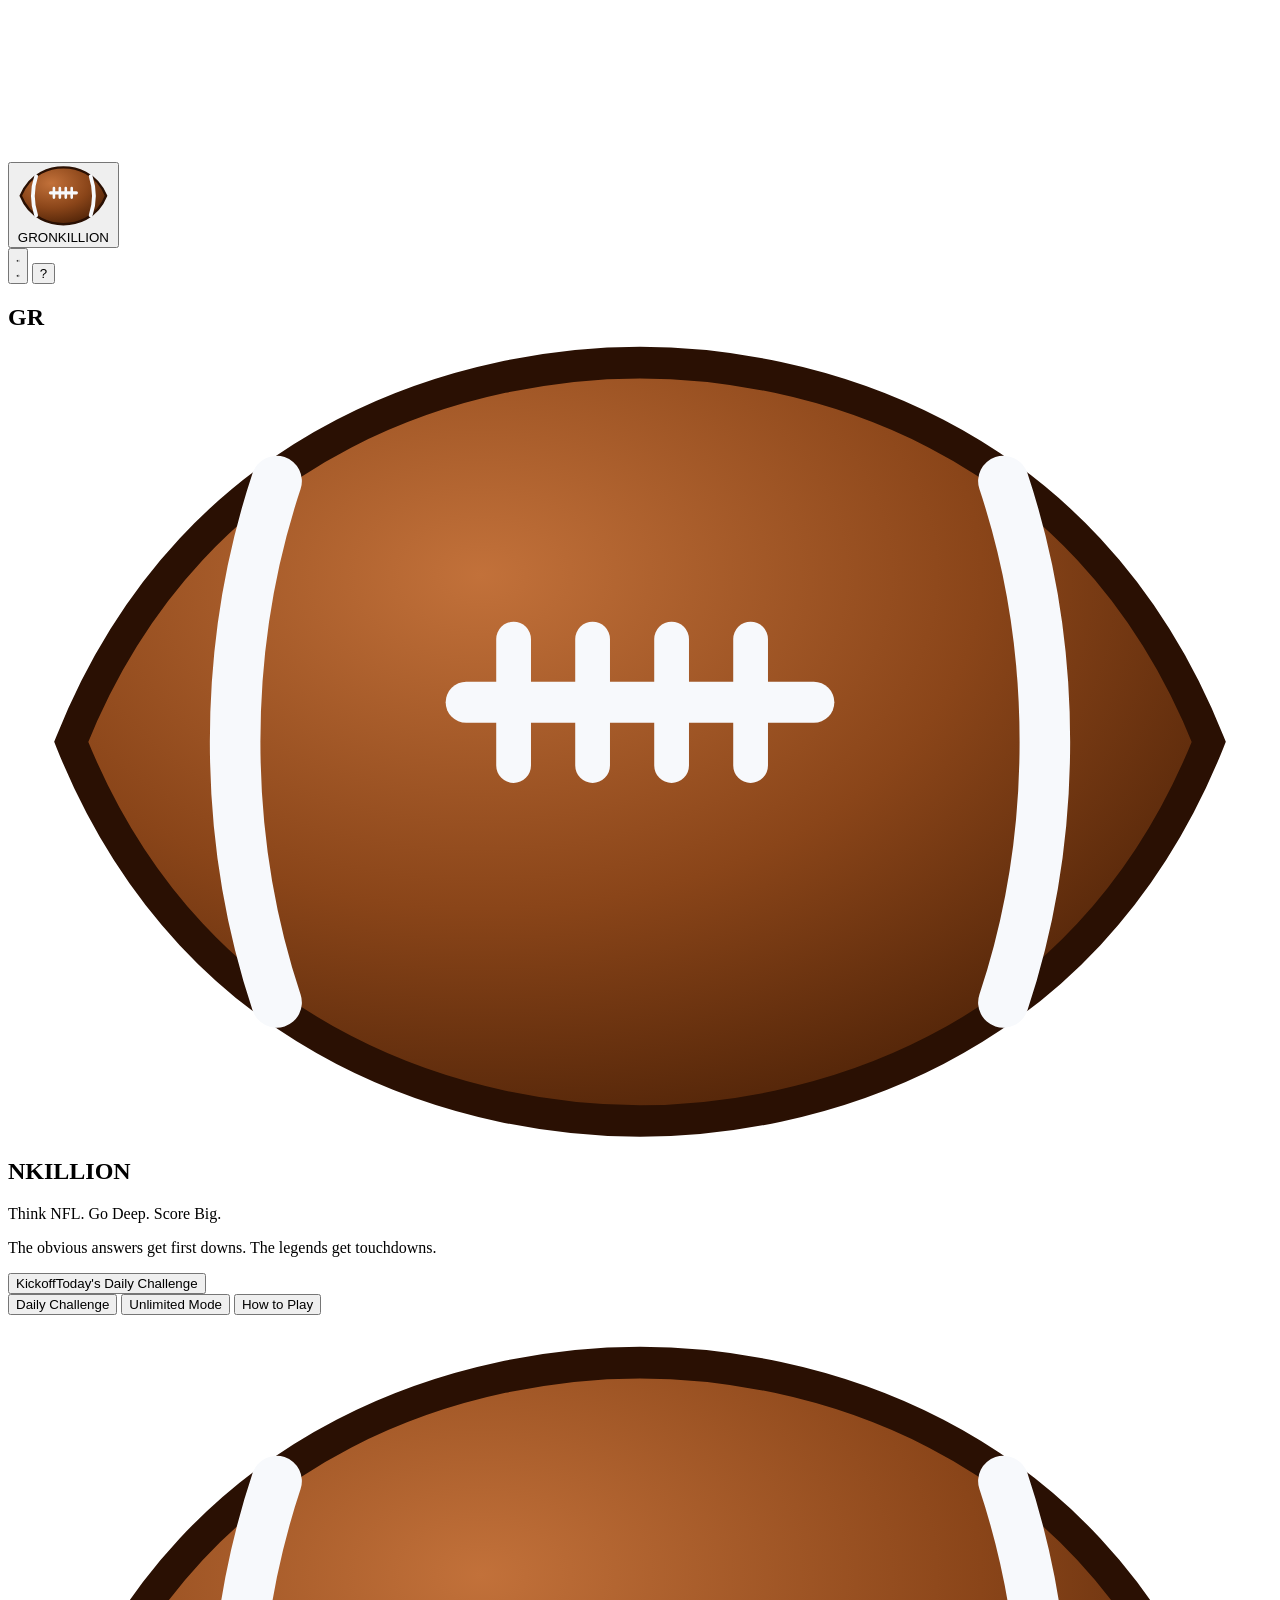
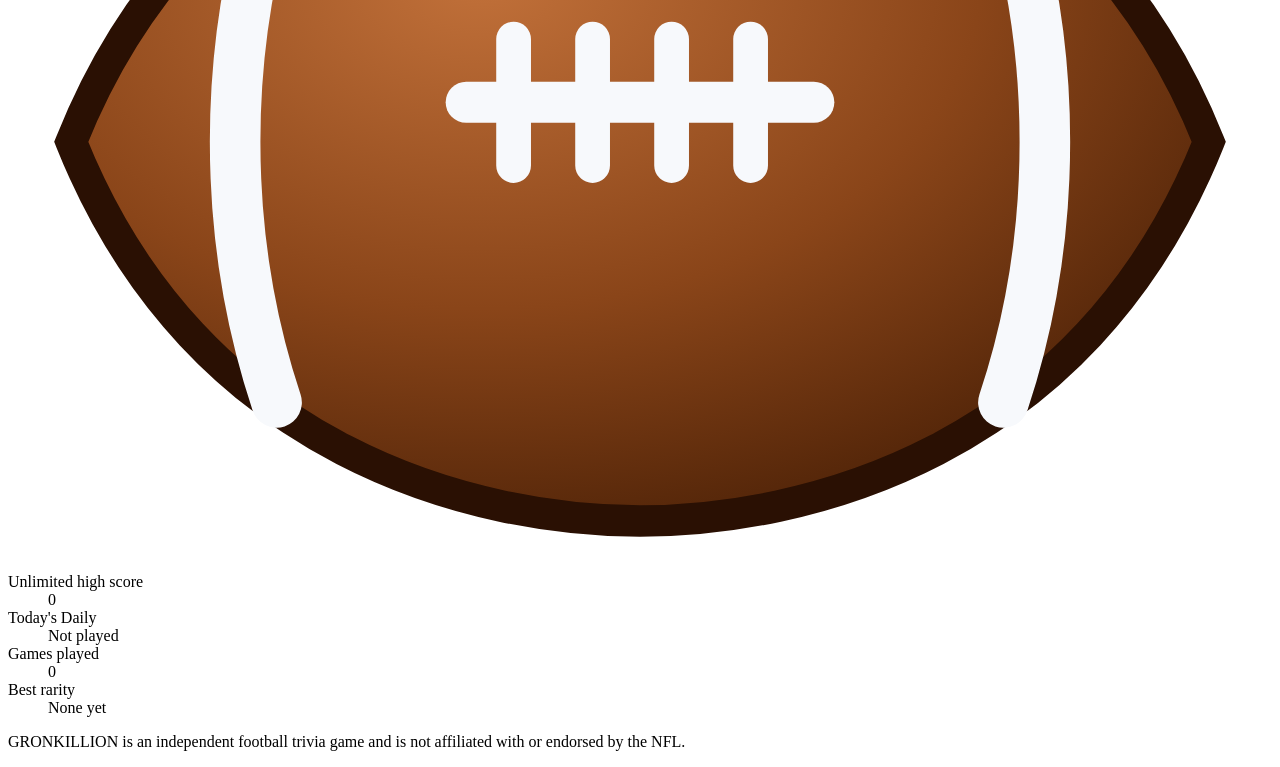
==== src/shell.html @ bee405b0 "Add GRONKILLION NFL trivia game Single-file browser game (index.html) assembled from src/ by build.p" ====
<!DOCTYPE html>
<html lang="en">
<head>
<meta charset="utf-8">
<meta name="viewport" content="width=device-width, initial-scale=1, viewport-fit=cover">
<meta name="theme-color" content="#08111F">
<meta name="description" content="GRONKILLION: an NFL trivia game. Seven timed plays. Obvious answers get first downs; deep cuts score touchdowns.">
<title>GRONKILLION — Think NFL. Go Deep. Score Big.</title>
<link rel="icon" href="data:image/svg+xml,%3Csvg xmlns='http://www.w3.org/2000/svg' viewBox='-40 -40 80 80'%3E%3Cpath d='M-34 0C-26 -19 -9 -22 0 -22S26 -19 34 0C26 19 9 22 0 22S-26 19 -34 0Z' fill='%23A3FF12' transform='rotate(-30)'/%3E%3C/svg%3E">
<link rel="preconnect" href="https://fonts.googleapis.com">
<link rel="preconnect" href="https://fonts.gstatic.com" crossorigin>
<link rel="stylesheet" href="https://fonts.googleapis.com/css2?family=Barlow:wght@400;500;600;700&family=Big+Shoulders+Display:wght@700;800;900&display=swap">
<style>
/*__CSS__*/
</style>
</head>
<body>
<!-- Shared SVG symbols -->
<svg class="svg-defs" aria-hidden="true" focusable="false">
  <defs>
    <radialGradient id="ballShade" cx="36%" cy="28%" r="80%">
      <stop offset="0" stop-color="#C2713A"/>
      <stop offset=".55" stop-color="#8A4519"/>
      <stop offset="1" stop-color="#4A2006"/>
    </radialGradient>
    <symbol id="sym-ball" viewBox="-40 -26 80 52">
      <path d="M-36 0C-28 -20 -10 -24 0 -24S28 -20 36 0C28 20 10 24 0 24S-28 20 -36 0Z" fill="url(#ballShade)" stroke="#2A1003" stroke-width="2"/>
      <path d="M-23 -16.5C-26.5 -6 -26.5 6 -23 16.5M23 -16.5C26.5 -6 26.5 6 23 16.5" fill="none" stroke="#F7F9FC" stroke-width="3.2" stroke-linecap="round"/>
      <path d="M-11 -2.5H11" stroke="#F7F9FC" stroke-width="2.6" stroke-linecap="round"/>
      <path d="M-8 -6.5V1.5M-3 -6.5V1.5M2 -6.5V1.5M7 -6.5V1.5" stroke="#F7F9FC" stroke-width="2.2" stroke-linecap="round"/>
    </symbol>
  </defs>
</svg>

<div class="bg-stadium" aria-hidden="true"><span class="bank bank-l"></span><span class="bank bank-r"></span><span class="crowd"></span></div>
<div id="lights" class="lights" aria-hidden="true"></div>
<canvas id="confetti" aria-hidden="true" hidden></canvas>
<div id="srPolite" class="sr-only" aria-live="polite" aria-atomic="true"></div>
<div id="srAssert" class="sr-only" aria-live="assertive" aria-atomic="true"></div>

<header class="topbar" id="topbar">
  <button type="button" class="brand" id="brandBtn" aria-label="GRONKILLION home">
    <svg viewBox="-40 -26 80 52" aria-hidden="true"><use href="#sym-ball" x="-40" y="-26" width="80" height="52"/></svg>
    <span class="brand-txt">GRONKILLION</span>
  </button>
  <div class="top-game" id="topGame" hidden>
    <span class="play-pill"><span id="topPlay">Play 1 of 7</span></span>
    <span class="top-mode" id="topMode">Daily Challenge</span>
  </div>
  <div class="top-right">
    <p class="top-score" id="topScoreWrap" hidden><span class="num" id="topScore">0</span><span class="unit">PTS</span></p>
    <button type="button" class="icon-btn" id="soundBtn" aria-pressed="false" aria-label="Sound effects">
      <svg class="snd-off" viewBox="0 0 24 24" aria-hidden="true"><path d="M4 9h4l5-4v14l-5-4H4z" fill="currentColor"/><path d="M16.5 9.5l5 5m0-5l-5 5" stroke="currentColor" stroke-width="2" stroke-linecap="round"/></svg>
      <svg class="snd-on" viewBox="0 0 24 24" aria-hidden="true"><path d="M4 9h4l5-4v14l-5-4H4z" fill="currentColor"/><path d="M16 8.5a5 5 0 0 1 0 7M18.6 6a8.6 8.6 0 0 1 0 12" fill="none" stroke="currentColor" stroke-width="2" stroke-linecap="round"/></svg>
    </button>
    <button type="button" class="icon-btn" id="helpBtn" aria-label="How to play">?</button>
  </div>
</header>

<main id="app">
  <!-- HOME -->
  <section id="screen-home" class="screen screen-home" aria-labelledby="wordmark">
    <div class="hero">
      <div class="hero-beams" aria-hidden="true"><span class="beam beam-l"></span><span class="beam beam-r"></span></div>
      <h1 class="wordmark" id="wordmark" aria-label="GRONKILLION">
        <span class="wm-txt" aria-hidden="true">GR</span><svg class="wm-ball" viewBox="-40 -26 80 52" aria-hidden="true"><use href="#sym-ball" x="-40" y="-26" width="80" height="52"/></svg><span class="wm-txt" aria-hidden="true">NKILLION</span>
      </h1>
      <div class="chain" aria-hidden="true"></div>
      <p class="tagline">Think NFL. Go Deep. Score Big.</p>
      <p class="subtag">The obvious answers get first downs. The legends get touchdowns.</p>
      <div class="resume" id="resumeBox" hidden></div>
      <button type="button" class="btn btn-kickoff" id="kickoffBtn">
        <span class="k-in"><span class="k-main">Kickoff</span><span class="k-sub" id="kickoffSub">Today's Daily Challenge</span></span>
      </button>
      <div class="mode-row">
        <button type="button" class="btn btn-ghost" id="dailyBtn"><span>Daily Challenge</span></button>
        <button type="button" class="btn btn-ghost" id="unlimitedBtn"><span>Unlimited Mode</span></button>
        <button type="button" class="btn btn-ghost" id="howBtn"><span>How to Play</span></button>
      </div>
      <p class="daily-note" id="dailyNote"></p>
    </div>
    <div class="hero-field" aria-hidden="true">
      <div class="turf"></div>
      <svg class="hero-ball" viewBox="-40 -26 80 52"><use href="#sym-ball" x="-40" y="-26" width="80" height="52"/></svg>
    </div>
    <section class="board" aria-label="Your record">
      <dl class="board-grid">
        <div class="board-cell"><dt>Unlimited high score</dt><dd class="gold" id="statHigh">0</dd></div>
        <div class="board-cell"><dt>Today's Daily</dt><dd id="statDaily"><span class="small">Not played</span></dd></div>
        <div class="board-cell"><dt>Games played</dt><dd id="statGames">0</dd></div>
        <div class="board-cell"><dt>Best rarity</dt><dd id="statTier"><span class="small">None yet</span></dd></div>
      </dl>
    </section>
    <p class="storage-note" id="storageNote" hidden>Browser storage is turned off, so scores and settings won't be saved after you close this page.</p>
  </section>

  <!-- GAME -->
  <section id="screen-game" class="screen screen-game" aria-labelledby="qPrompt" hidden>
    <article class="qcard" id="qcard" data-phase="preview">
      <div class="q-main">
        <div class="qcard-head">
          <div class="q-meta">
            <span class="cat-chip"><span id="qCategory">Category</span></span>
            <span class="q-count" id="qCount">Play 1 of 7</span>
          </div>
          <div class="timer" id="timer" role="timer" aria-label="Play clock" data-state="snap">
            <svg viewBox="0 0 80 80" aria-hidden="true">
              <circle class="t-track" cx="40" cy="40" r="34"/>
              <circle class="t-prog" id="timerProg" cx="40" cy="40" r="34" stroke-dasharray="213.63" stroke-dashoffset="0"/>
            </svg>
            <span class="t-num" id="timerNum" aria-hidden="true">3</span>
            <span class="t-label" id="timerLabel" aria-hidden="true">Snap</span>
          </div>
        </div>
        <h2 class="q-prompt" id="qPrompt" tabindex="-1">Question</h2>
        <p class="q-scope" id="qScope"></p>
      </div>

      <form class="answer-zone" id="answerForm" autocomplete="off" novalidate>
        <label class="sr-only" for="answerInput">Your answer</label>
        <div class="input-wrap" id="inputWrap">
          <input id="answerInput" type="text" name="answer" inputmode="text" autocomplete="off" autocorrect="off" autocapitalize="words" spellcheck="false" enterkeyhint="go" maxlength="64" placeholder="Type your answer" aria-describedby="feedback qScope">
          <span class="i-icon" aria-hidden="true">✓</span>
        </div>
        <button type="submit" class="btn btn-primary" id="submitBtn"><span>Submit Answer</span></button>
        <div class="answer-meta">
          <p class="feedback" id="feedback" role="status" aria-live="polite"></p>
          <button type="button" class="btn-text" id="skipBtn">Skip play</button>
        </div>
      </form>

      <section class="reveal" id="reveal" aria-labelledby="rvAnswer" hidden>
        <div class="burst" aria-hidden="true"></div>
        <p class="rv-status" id="rvStatus">Accepted</p>
        <p class="rv-answer" id="rvAnswer" tabindex="-1">Answer</p>
        <p class="rv-tier"><span class="tier-badge" id="rvTier" data-tier="chalk"><span class="glyph" aria-hidden="true">●</span><span class="t-name">Chalk Pick</span></span></p>
        <p class="rv-points" id="rvPoints">+10 points</p>
        <p class="rv-flavor" id="rvFlavor"></p>
        <p class="rv-note" id="rvNote" hidden></p>
        <div class="rv-more" id="rvMore" hidden></div>
        <button type="button" class="btn btn-primary" id="nextBtn"><span>Next Play</span></button>
      </section>
    </article>

    <div class="field-wrap" id="gameField">
      <div class="field-head">
        <p class="zone-label" data-role="zone" data-zone="opening">Opening Drive</p>
        <p class="yard-pos"><span class="yard-marker" data-role="marker">Own goal line</span><span class="yard-gain" data-role="yards">0 yards</span></p>
        <p class="field-score"><span data-role="score">0</span><span class="of">/700 PTS</span></p>
      </div>
      <div class="field" data-role="field" role="img" aria-label="Football field"></div>
      <ol class="drive-chips" data-role="chips" aria-label="Drive summary"></ol>
    </div>
  </section>

  <!-- RESULTS -->
  <section id="screen-results" class="screen screen-results" aria-labelledby="resRank" hidden>
    <div class="res-hero" id="resHero">
      <p class="res-mode" id="resMode">Unlimited Mode</p>
      <p class="res-score"><span class="big" id="resScore">0</span><span class="of">/700</span></p>
      <h2 class="res-rank" id="resRank" tabindex="-1">Rookie</h2>
      <p class="res-msg" id="resMsg"></p>
      <p class="res-badge" id="resBadge" hidden><span>New high score</span></p>
    </div>
    <div class="field-wrap" id="resField">
      <div class="field-head">
        <p class="zone-label" data-role="zone" data-zone="opening">Opening Drive</p>
        <p class="yard-pos"><span class="yard-marker" data-role="marker">Own goal line</span><span class="yard-gain" data-role="yards">0 yards</span></p>
        <p class="field-score"><span data-role="score">0</span><span class="of">/700 PTS</span></p>
      </div>
      <div class="field" data-role="field" role="img" aria-label="Final field position"></div>
      <ol class="drive-chips" data-role="chips" aria-label="Drive summary"></ol>
    </div>
    <div class="res-best" id="resBest"></div>
    <ol class="res-plays" id="resPlays" aria-label="Your seven plays"></ol>
    <div class="res-actions">
      <button type="button" class="btn btn-primary" id="replayBtn"><span>Play Again</span></button>
      <button type="button" class="btn btn-gold" id="shareBtn"><span>Share Results</span></button>
      <button type="button" class="btn btn-ghost" id="resHomeBtn"><span>Return Home</span></button>
    </div>
    <p class="res-next" id="resNext"></p>
  </section>
</main>

<footer class="site-footer">
  <p>GRONKILLION is an independent football trivia game and is not affiliated with or endorsed by the NFL.</p>
</footer>

<!-- How to play -->
<dialog id="howDialog" aria-labelledby="howTitle">
  <div class="dlg">
    <h2 id="howTitle">How to play</h2>
    <p>Seven plays make one drive. Each play is an NFL prompt with lots of correct answers. Type one in, and dig deep: the less obvious your answer, the more yards you gain.</p>
    <h3>The play clock</h3>
    <ul>
      <li>You get a 3-second snap count to read the prompt, then 25 seconds to answer.</li>
      <li>A wrong or unrecognized answer doesn't end the play. Keep trying until the clock hits zero.</li>
      <li>Your first accepted answer locks in the play.</li>
    </ul>
    <h3>Rarity scoring</h3>
    <table class="tier-table" id="tierTable"><tbody></tbody></table>
    <p style="margin-top:8px;color:var(--muted);font-size:.95rem">Rarity tiers are curated estimates of how likely an average fan is to think of each answer. They are not live player statistics.</p>
    <h3>The field</h3>
    <p>Every point moves the ball downfield. A perfect 700-point drive reaches the end zone for a touchdown.</p>
    <h3>Typing tips</h3>
    <ul>
      <li>Capitalization, punctuation and suffixes like Jr. or III don't matter.</li>
      <li>Last names work when only one well-known player has that name. Otherwise, add a first name.</li>
      <li>Well-known nicknames work, and so do team nicknames, cities and abbreviations like KC or SF.</li>
    </ul>
    <h3>Modes</h3>
    <ul>
      <li><strong>Daily Challenge:</strong> the same seven plays for everyone each UTC day. One scored attempt per day.</li>
      <li><strong>Unlimited Mode:</strong> play as many drives as you like.</li>
    </ul>
    <form method="dialog" class="dlg-actions"><button class="btn btn-primary" value="close"><span>Got it</span></button></form>
  </div>
</dialog>

<!-- Confirm -->
<dialog id="confirmDialog" aria-labelledby="confirmTitle">
  <form method="dialog" class="dlg">
    <h2 id="confirmTitle">Are you sure?</h2>
    <p id="confirmText"></p>
    <div class="dlg-actions">
      <button class="btn btn-ghost" value="cancel" id="confirmCancel"><span>Cancel</span></button>
      <button class="btn btn-primary" value="ok" id="confirmOk"><span>OK</span></button>
    </div>
  </form>
</dialog>

<!-- Share fallback -->
<dialog id="shareDialog" aria-labelledby="shareTitle">
  <div class="dlg">
    <h2 id="shareTitle">Share your drive</h2>
    <p style="margin-bottom:10px">Copy this summary and paste it anywhere. It doesn't reveal any answers.</p>
    <label class="sr-only" for="shareText">Results summary</label>
    <textarea id="shareText" readonly></textarea>
    <div class="dlg-actions">
      <button type="button" class="btn btn-gold" id="shareCopy"><span>Copy</span></button>
      <form method="dialog"><button class="btn btn-ghost" value="close"><span>Close</span></button></form>
    </div>
  </div>
</dialog>

<div id="kickoffFx" class="kickoff-fx" aria-hidden="true" hidden>
  <svg class="ko-ball" viewBox="-40 -26 80 52"><use href="#sym-ball" x="-40" y="-26" width="80" height="52"/></svg>
  <p class="ko-word">Kickoff</p>
</div>
<div id="toast" class="toast" role="status" aria-live="polite"></div>

<script>
/*__JS__*/
</script>
</body>
</html>
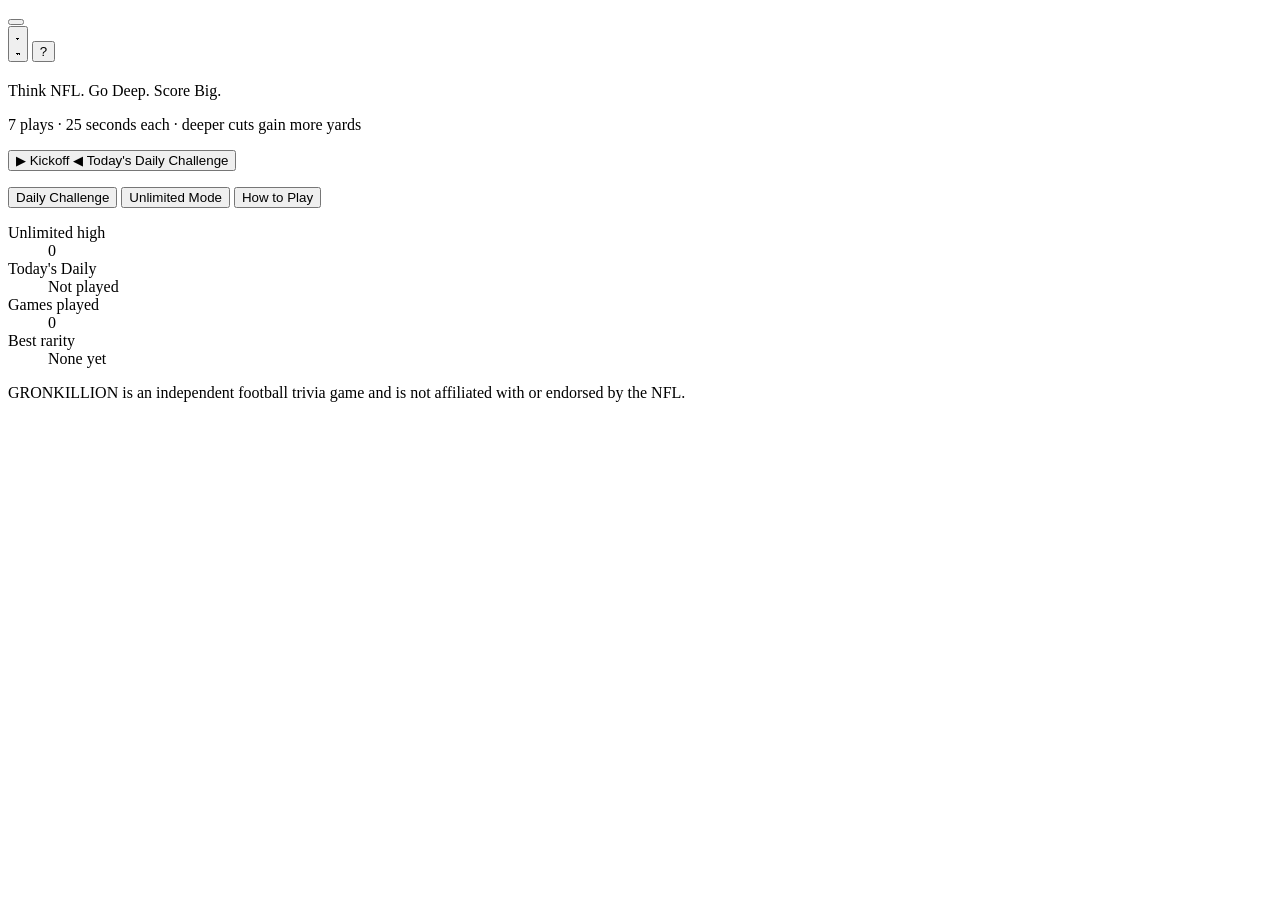
==== commit 837f5c3f: "Restyle as retro pixel-art stadium game - Add src/sprites.js: code-drawn sprite grids (running back," ====
--- a/src/shell.html
+++ b/src/shell.html
@@ -2,56 +2,54 @@
 <html lang="en">
 <head>
 <meta charset="utf-8">
-<meta name="viewport" content="width=device-width, initial-scale=1, viewport-fit=cover">
-<meta name="theme-color" content="#08111F">
+<meta name="viewport" content="width=device-width, initial-scale=1, viewport-fit=cover, interactive-widget=resizes-content">
+<meta name="theme-color" content="#070B14">
 <meta name="description" content="GRONKILLION: an NFL trivia game. Seven timed plays. Obvious answers get first downs; deep cuts score touchdowns.">
 <title>GRONKILLION — Think NFL. Go Deep. Score Big.</title>
-<link rel="icon" href="data:image/svg+xml,%3Csvg xmlns='http://www.w3.org/2000/svg' viewBox='-40 -40 80 80'%3E%3Cpath d='M-34 0C-26 -19 -9 -22 0 -22S26 -19 34 0C26 19 9 22 0 22S-26 19 -34 0Z' fill='%23A3FF12' transform='rotate(-30)'/%3E%3C/svg%3E">
+<link rel="icon" href="data:image/svg+xml,%3Csvg xmlns='http://www.w3.org/2000/svg' viewBox='0 0 8 8' shape-rendering='crispEdges'%3E%3Cpath fill='%23A3FF12' d='M3 0h2v1h1v1h1v4h-1v1h-1v1h-2v-1h-1v-1h-1v-4h1v-1h1z'/%3E%3Cpath fill='%23070B14' d='M3 3h2v1h-2zM3 5h2v1h-2z'/%3E%3C/svg%3E">
 <link rel="preconnect" href="https://fonts.googleapis.com">
 <link rel="preconnect" href="https://fonts.gstatic.com" crossorigin>
-<link rel="stylesheet" href="https://fonts.googleapis.com/css2?family=Barlow:wght@400;500;600;700&family=Big+Shoulders+Display:wght@700;800;900&display=swap">
+<link rel="stylesheet" href="https://fonts.googleapis.com/css2?family=VT323&display=swap">
 <style>
 /*__CSS__*/
 </style>
 </head>
 <body>
-<!-- Shared SVG symbols -->
-<svg class="svg-defs" aria-hidden="true" focusable="false">
-  <defs>
-    <radialGradient id="ballShade" cx="36%" cy="28%" r="80%">
-      <stop offset="0" stop-color="#C2713A"/>
-      <stop offset=".55" stop-color="#8A4519"/>
-      <stop offset="1" stop-color="#4A2006"/>
-    </radialGradient>
-    <symbol id="sym-ball" viewBox="-40 -26 80 52">
-      <path d="M-36 0C-28 -20 -10 -24 0 -24S28 -20 36 0C28 20 10 24 0 24S-28 20 -36 0Z" fill="url(#ballShade)" stroke="#2A1003" stroke-width="2"/>
-      <path d="M-23 -16.5C-26.5 -6 -26.5 6 -23 16.5M23 -16.5C26.5 -6 26.5 6 23 16.5" fill="none" stroke="#F7F9FC" stroke-width="3.2" stroke-linecap="round"/>
-      <path d="M-11 -2.5H11" stroke="#F7F9FC" stroke-width="2.6" stroke-linecap="round"/>
-      <path d="M-8 -6.5V1.5M-3 -6.5V1.5M2 -6.5V1.5M7 -6.5V1.5" stroke="#F7F9FC" stroke-width="2.2" stroke-linecap="round"/>
-    </symbol>
-  </defs>
-</svg>
-
-<div class="bg-stadium" aria-hidden="true"><span class="bank bank-l"></span><span class="bank bank-r"></span><span class="crowd"></span></div>
-<div id="lights" class="lights" aria-hidden="true"></div>
+<!-- Night stadium backdrop (decorative; sprites are injected by script) -->
+<div class="stadium" id="stadium" aria-hidden="true">
+  <div class="sky"></div>
+  <div class="stands"><span class="crowd crowd-dim"></span><span class="crowd crowd-hot"></span><span class="crowd crowd-dense"></span><span class="flashes" id="flashes"></span><span class="ribbon"></span></div>
+  <div class="tower tower-l" data-sprite="tower"></div>
+  <div class="tower tower-r" data-sprite="tower"></div>
+  <div id="lights" class="lights"><span class="glow glow-l"></span><span class="glow glow-r"></span></div>
+</div>
 <canvas id="confetti" aria-hidden="true" hidden></canvas>
 <div id="srPolite" class="sr-only" aria-live="polite" aria-atomic="true"></div>
 <div id="srAssert" class="sr-only" aria-live="assertive" aria-atomic="true"></div>
 
 <header class="topbar" id="topbar">
   <button type="button" class="brand" id="brandBtn" aria-label="GRONKILLION home">
-    <svg viewBox="-40 -26 80 52" aria-hidden="true"><use href="#sym-ball" x="-40" y="-26" width="80" height="52"/></svg>
-    <span class="brand-txt">GRONKILLION</span>
+    <span class="brand-wm wm-chroma" data-wordmark="small"></span>
+    <span class="brand-ball" data-sprite="football"></span>
   </button>
-  <div class="top-game" id="topGame" hidden>
-    <span class="play-pill"><span id="topPlay">Play 1 of 7</span></span>
-    <span class="top-mode" id="topMode">Daily Challenge</span>
+  <div class="hud" id="topGame" hidden>
+    <div class="hud-cell notch hud-yards">
+      <span class="micro">Yards</span>
+      <span class="hud-num"><span id="hudYards">0</span></span>
+    </div>
+    <div class="hud-mid">
+      <ol class="pips" id="hudPips" aria-label="Drive summary"></ol>
+      <p class="micro hud-play"><span id="topPlay">Play 1 of 7</span><span class="hud-mode" id="topMode">Daily</span></p>
+    </div>
+    <div class="hud-cell notch hud-score" id="topScoreWrap" hidden>
+      <span class="micro">Score</span>
+      <span class="hud-num" id="topScore">0</span>
+    </div>
   </div>
   <div class="top-right">
-    <p class="top-score" id="topScoreWrap" hidden><span class="num" id="topScore">0</span><span class="unit">PTS</span></p>
     <button type="button" class="icon-btn" id="soundBtn" aria-pressed="false" aria-label="Sound effects">
-      <svg class="snd-off" viewBox="0 0 24 24" aria-hidden="true"><path d="M4 9h4l5-4v14l-5-4H4z" fill="currentColor"/><path d="M16.5 9.5l5 5m0-5l-5 5" stroke="currentColor" stroke-width="2" stroke-linecap="round"/></svg>
-      <svg class="snd-on" viewBox="0 0 24 24" aria-hidden="true"><path d="M4 9h4l5-4v14l-5-4H4z" fill="currentColor"/><path d="M16 8.5a5 5 0 0 1 0 7M18.6 6a8.6 8.6 0 0 1 0 12" fill="none" stroke="currentColor" stroke-width="2" stroke-linecap="round"/></svg>
+      <svg class="snd-off" viewBox="0 0 12 12" shape-rendering="crispEdges" aria-hidden="true"><path fill="currentColor" d="M1 4h2v4h-2zM3 4h1v-1h1v-1h1v8h-1v-1h-1v-1h-1zM8 4h1v1h-1zM10 4h1v1h-1zM9 5h1v2h-1zM8 7h1v1h-1zM10 7h1v1h-1z"/></svg>
+      <svg class="snd-on" viewBox="0 0 12 12" shape-rendering="crispEdges" aria-hidden="true"><path fill="currentColor" d="M1 4h2v4h-2zM3 4h1v-1h1v-1h1v8h-1v-1h-1v-1h-1zM8 4h1v4h-1zM10 2h1v1h-1zM10 9h1v1h-1zM11 3h1v6h-1z"/></svg>
     </button>
     <button type="button" class="icon-btn" id="helpBtn" aria-label="How to play">?</button>
   </div>
@@ -60,123 +58,141 @@
 <main id="app">
   <!-- HOME -->
   <section id="screen-home" class="screen screen-home" aria-labelledby="wordmark">
-    <div class="hero">
-      <div class="hero-beams" aria-hidden="true"><span class="beam beam-l"></span><span class="beam beam-r"></span></div>
-      <h1 class="wordmark" id="wordmark" aria-label="GRONKILLION">
-        <span class="wm-txt" aria-hidden="true">GR</span><svg class="wm-ball" viewBox="-40 -26 80 52" aria-hidden="true"><use href="#sym-ball" x="-40" y="-26" width="80" height="52"/></svg><span class="wm-txt" aria-hidden="true">NKILLION</span>
-      </h1>
-      <div class="chain" aria-hidden="true"></div>
+    <div class="home-sky">
+      <h1 class="wordmark wm-chroma" id="wordmark" aria-label="GRONKILLION" data-wordmark="big"></h1>
       <p class="tagline">Think NFL. Go Deep. Score Big.</p>
-      <p class="subtag">The obvious answers get first downs. The legends get touchdowns.</p>
-      <div class="resume" id="resumeBox" hidden></div>
-      <button type="button" class="btn btn-kickoff" id="kickoffBtn">
-        <span class="k-in"><span class="k-main">Kickoff</span><span class="k-sub" id="kickoffSub">Today's Daily Challenge</span></span>
-      </button>
-      <div class="mode-row">
-        <button type="button" class="btn btn-ghost" id="dailyBtn"><span>Daily Challenge</span></button>
-        <button type="button" class="btn btn-ghost" id="unlimitedBtn"><span>Unlimited Mode</span></button>
-        <button type="button" class="btn btn-ghost" id="howBtn"><span>How to Play</span></button>
-      </div>
-      <p class="daily-note" id="dailyNote"></p>
-    </div>
-    <div class="hero-field" aria-hidden="true">
-      <div class="turf"></div>
-      <svg class="hero-ball" viewBox="-40 -26 80 52"><use href="#sym-ball" x="-40" y="-26" width="80" height="52"/></svg>
-    </div>
-    <section class="board" aria-label="Your record">
-      <dl class="board-grid">
-        <div class="board-cell"><dt>Unlimited high score</dt><dd class="gold" id="statHigh">0</dd></div>
-        <div class="board-cell"><dt>Today's Daily</dt><dd id="statDaily"><span class="small">Not played</span></dd></div>
-        <div class="board-cell"><dt>Games played</dt><dd id="statGames">0</dd></div>
-        <div class="board-cell"><dt>Best rarity</dt><dd id="statTier"><span class="small">None yet</span></dd></div>
-      </dl>
-    </section>
-    <p class="storage-note" id="storageNote" hidden>Browser storage is turned off, so scores and settings won't be saved after you close this page.</p>
+      <p class="subtag">7 plays · 25 seconds each · deeper cuts gain more yards</p>
+    </div>
+    <div class="home-field">
+      <div class="home-turf" aria-hidden="true">
+        <span class="home-ez"></span>
+        <span class="home-runner" id="homeRunner"></span>
+      </div>
+      <div class="home-col">
+        <div class="resume" id="resumeBox" hidden></div>
+        <button type="button" class="btn btn-kickoff" id="kickoffBtn">
+          <span class="k-main"><span class="k-arrow" aria-hidden="true">▶</span> Kickoff <span class="k-arrow" aria-hidden="true">◀</span></span>
+          <span class="k-sub" id="kickoffSub">Today's Daily Challenge</span>
+        </button>
+        <div class="home-meta">
+          <p class="micro" id="homeMeta"></p>
+          <div class="mode-row">
+            <button type="button" class="btn btn-ghost btn-sm" id="dailyBtn"><span>Daily Challenge</span></button>
+            <button type="button" class="btn btn-ghost btn-sm" id="unlimitedBtn"><span>Unlimited Mode</span></button>
+            <button type="button" class="btn btn-ghost btn-sm" id="howBtn"><span>How to Play</span></button>
+          </div>
+        </div>
+        <p class="daily-note" id="dailyNote"></p>
+        <section class="board" aria-label="Your record">
+          <dl class="board-grid">
+            <div class="board-cell notch"><dt>Unlimited high</dt><dd class="gold" id="statHigh">0</dd></div>
+            <div class="board-cell notch"><dt>Today's Daily</dt><dd id="statDaily"><span class="small">Not played</span></dd></div>
+            <div class="board-cell notch"><dt>Games played</dt><dd id="statGames">0</dd></div>
+            <div class="board-cell notch"><dt>Best rarity</dt><dd id="statTier"><span class="small">None yet</span></dd></div>
+          </dl>
+        </section>
+        <p class="storage-note notch" id="storageNote" hidden>Browser storage is turned off, so scores and settings won't be saved after you close this page.</p>
+      </div>
+    </div>
   </section>
 
   <!-- GAME -->
   <section id="screen-game" class="screen screen-game" aria-labelledby="qPrompt" hidden>
-    <article class="qcard" id="qcard" data-phase="preview">
-      <div class="q-main">
-        <div class="qcard-head">
-          <div class="q-meta">
-            <span class="cat-chip"><span id="qCategory">Category</span></span>
-            <span class="q-count" id="qCount">Play 1 of 7</span>
-          </div>
-          <div class="timer" id="timer" role="timer" aria-label="Play clock" data-state="snap">
-            <svg viewBox="0 0 80 80" aria-hidden="true">
-              <circle class="t-track" cx="40" cy="40" r="34"/>
-              <circle class="t-prog" id="timerProg" cx="40" cy="40" r="34" stroke-dasharray="213.63" stroke-dashoffset="0"/>
-            </svg>
-            <span class="t-num" id="timerNum" aria-hidden="true">3</span>
-            <span class="t-label" id="timerLabel" aria-hidden="true">Snap</span>
-          </div>
-        </div>
+    <div class="stage">
+      <article class="qcard notch" id="qcard" data-phase="preview">
+        <p class="q-label micro"><span id="qCount">Play 1 of 7</span> · <span id="qCategory">Category</span></p>
         <h2 class="q-prompt" id="qPrompt" tabindex="-1">Question</h2>
         <p class="q-scope" id="qScope"></p>
-      </div>
-
-      <form class="answer-zone" id="answerForm" autocomplete="off" novalidate>
-        <label class="sr-only" for="answerInput">Your answer</label>
-        <div class="input-wrap" id="inputWrap">
-          <input id="answerInput" type="text" name="answer" inputmode="text" autocomplete="off" autocorrect="off" autocapitalize="words" spellcheck="false" enterkeyhint="go" maxlength="64" placeholder="Type your answer" aria-describedby="feedback qScope">
-          <span class="i-icon" aria-hidden="true">✓</span>
-        </div>
-        <button type="submit" class="btn btn-primary" id="submitBtn"><span>Submit Answer</span></button>
-        <div class="answer-meta">
-          <p class="feedback" id="feedback" role="status" aria-live="polite"></p>
-          <button type="button" class="btn-text" id="skipBtn">Skip play</button>
-        </div>
-      </form>
+        <p class="q-hint" aria-hidden="true">▶ deeper cuts gain more yards ◀</p>
+      </article>
+      <p class="snap-cap notch" id="snapCap" aria-hidden="true">set… hut… the clock starts in <b id="snapNum">3</b></p>
 
       <section class="reveal" id="reveal" aria-labelledby="rvAnswer" hidden>
-        <div class="burst" aria-hidden="true"></div>
-        <p class="rv-status" id="rvStatus">Accepted</p>
+        <p class="rv-status micro" id="rvStatus">Accepted</p>
+        <div class="rv-mascot" id="rvMascot" aria-hidden="true"></div>
+        <p class="rv-tier" id="rvTier" data-tier="chalk">Chalk Pick</p>
         <p class="rv-answer" id="rvAnswer" tabindex="-1">Answer</p>
-        <p class="rv-tier"><span class="tier-badge" id="rvTier" data-tier="chalk"><span class="glyph" aria-hidden="true">●</span><span class="t-name">Chalk Pick</span></span></p>
-        <p class="rv-points" id="rvPoints">+10 points</p>
+        <p class="rv-points" id="rvPoints">+10 PTS · +1.4 YDS</p>
         <p class="rv-flavor" id="rvFlavor"></p>
         <p class="rv-note" id="rvNote" hidden></p>
-        <div class="rv-more" id="rvMore" hidden></div>
-        <button type="button" class="btn btn-primary" id="nextBtn"><span>Next Play</span></button>
+        <button type="button" class="btn btn-notch btn-next" id="nextBtn"><span>Next Play ▶</span></button>
+        <div class="rv-more notch" id="rvMore" hidden></div>
       </section>
-    </article>
+    </div>
+
+    <form class="answer-zone" id="answerForm" autocomplete="off" novalidate data-clock="snap">
+      <div class="typo-chip notch" id="typoChip" hidden>
+        <p class="tc-main"><span class="tc-from" id="typoFrom"></span> <span class="tc-arrow" aria-hidden="true">→</span> <span class="tc-to" id="typoTo"></span></p>
+        <p class="tc-sub">submit again to confirm · or edit</p>
+      </div>
+      <div class="answer-bar">
+        <div class="timer" id="timer" role="timer" aria-label="Play clock" data-state="snap">
+          <svg class="dial" id="timerDial" viewBox="0 0 32 32" shape-rendering="crispEdges" aria-hidden="true"></svg>
+          <span class="t-num" id="timerNum" aria-hidden="true">3</span>
+        </div>
+        <div class="input-col">
+          <label class="sr-only" for="answerInput">Your answer</label>
+          <div class="input-wrap" id="inputWrap">
+            <input id="answerInput" type="text" name="answer" inputmode="text" autocomplete="off" autocorrect="off" autocapitalize="words" spellcheck="false" enterkeyhint="go" maxlength="64" placeholder="type one answer…" aria-describedby="feedback qScope">
+          </div>
+          <div class="clockbar" aria-hidden="true"><span id="clockFill"></span></div>
+        </div>
+        <button type="submit" class="btn btn-primary btn-snap" id="submitBtn"><span>Snap</span></button>
+      </div>
+      <div class="answer-meta">
+        <p class="feedback" id="feedback" role="status" aria-live="polite"></p>
+        <button type="button" class="btn-text" id="skipBtn">Skip play</button>
+      </div>
+    </form>
 
     <div class="field-wrap" id="gameField">
       <div class="field-head">
-        <p class="zone-label" data-role="zone" data-zone="opening">Opening Drive</p>
-        <p class="yard-pos"><span class="yard-marker" data-role="marker">Own goal line</span><span class="yard-gain" data-role="yards">0 yards</span></p>
-        <p class="field-score"><span data-role="score">0</span><span class="of">/700 PTS</span></p>
-      </div>
-      <div class="field" data-role="field" role="img" aria-label="Football field"></div>
-      <ol class="drive-chips" data-role="chips" aria-label="Drive summary"></ol>
+        <p class="micro zone-label" data-role="zone" data-zone="opening">Opening Drive</p>
+        <p class="micro yard-pos">Ball on <span data-role="marker">Own goal line</span></p>
+      </div>
+      <div class="field-box">
+        <div class="field" data-role="field" role="img" aria-label="Football field"></div>
+        <div class="field-ovl" data-role="overlay" aria-hidden="true"></div>
+      </div>
+      <div class="field-zones" data-role="zones" aria-hidden="true"></div>
     </div>
   </section>
 
   <!-- RESULTS -->
   <section id="screen-results" class="screen screen-results" aria-labelledby="resRank" hidden>
+    <div class="res-top">
+      <span class="res-wm wm-chroma" data-wordmark="small" aria-hidden="true"></span>
+      <p class="micro res-mode"><span>Drive complete</span> · <span id="resMode">Unlimited Mode</span></p>
+    </div>
     <div class="res-hero" id="resHero">
-      <p class="res-mode" id="resMode">Unlimited Mode</p>
-      <p class="res-score"><span class="big" id="resScore">0</span><span class="of">/700</span></p>
+      <p class="res-score"><span class="big" id="resScore">0</span><span class="res-side"><span class="res-yard" id="resYard">Own goal line</span><span class="of">/ 700 pts</span></span></p>
       <h2 class="res-rank" id="resRank" tabindex="-1">Rookie</h2>
       <p class="res-msg" id="resMsg"></p>
       <p class="res-badge" id="resBadge" hidden><span>New high score</span></p>
     </div>
-    <div class="field-wrap" id="resField">
-      <div class="field-head">
-        <p class="zone-label" data-role="zone" data-zone="opening">Opening Drive</p>
-        <p class="yard-pos"><span class="yard-marker" data-role="marker">Own goal line</span><span class="yard-gain" data-role="yards">0 yards</span></p>
-        <p class="field-score"><span data-role="score">0</span><span class="of">/700 PTS</span></p>
-      </div>
-      <div class="field" data-role="field" role="img" aria-label="Final field position"></div>
-      <ol class="drive-chips" data-role="chips" aria-label="Drive summary"></ol>
-    </div>
-    <div class="res-best" id="resBest"></div>
+
+    <section class="res-log notch" aria-labelledby="resLogTitle">
+      <h3 class="micro" id="resLogTitle">Drive log <span class="dim">· longer = rarer</span></h3>
+      <div class="log-chart" id="resLog"></div>
+    </section>
+
+    <section class="res-legend" aria-labelledby="resLegendTitle">
+      <h3 class="micro" id="resLegendTitle">Rank ladder</h3>
+      <table class="legend-table" id="resLegend"><tbody></tbody></table>
+    </section>
+
     <ol class="res-plays" id="resPlays" aria-label="Your seven plays"></ol>
+
     <div class="res-actions">
-      <button type="button" class="btn btn-primary" id="replayBtn"><span>Play Again</span></button>
-      <button type="button" class="btn btn-gold" id="shareBtn"><span>Share Results</span></button>
-      <button type="button" class="btn btn-ghost" id="resHomeBtn"><span>Return Home</span></button>
+      <div class="res-row">
+        <button type="button" class="btn btn-primary btn-wide" id="copyBtn"><span>Copy Result</span></button>
+        <button type="button" class="btn btn-ghost" id="shareBtn"><span>Share…</span></button>
+      </div>
+      <button type="button" class="btn btn-gold btn-wide" id="replayBtn"><span>Play Again ▶</span></button>
+      <div class="res-row res-row-ghost">
+        <button type="button" class="btn btn-ghost btn-sm" id="resHomeBtn"><span>Home</span></button>
+        <button type="button" class="btn btn-ghost btn-sm" id="resHowBtn"><span>How to Play</span></button>
+      </div>
     </div>
     <p class="res-next" id="resNext"></p>
   </section>
@@ -188,18 +204,18 @@
 
 <!-- How to play -->
 <dialog id="howDialog" aria-labelledby="howTitle">
-  <div class="dlg">
+  <div class="dlg notch">
     <h2 id="howTitle">How to play</h2>
     <p>Seven plays make one drive. Each play is an NFL prompt with lots of correct answers. Type one in, and dig deep: the less obvious your answer, the more yards you gain.</p>
     <h3>The play clock</h3>
     <ul>
       <li>You get a 3-second snap count to read the prompt, then 25 seconds to answer.</li>
       <li>A wrong or unrecognized answer doesn't end the play. Keep trying until the clock hits zero.</li>
-      <li>Your first accepted answer locks in the play.</li>
+      <li>Your first accepted answer locks in the play. If we fix a typo for you, submit once more to confirm it.</li>
     </ul>
     <h3>Rarity scoring</h3>
     <table class="tier-table" id="tierTable"><tbody></tbody></table>
-    <p style="margin-top:8px;color:var(--muted);font-size:.95rem">Rarity tiers are curated estimates of how likely an average fan is to think of each answer. They are not live player statistics.</p>
+    <p class="dlg-fine">Rarity tiers are curated estimates of how likely an average fan is to think of each answer. They are not live player statistics.</p>
     <h3>The field</h3>
     <p>Every point moves the ball downfield. A perfect 700-point drive reaches the end zone for a touchdown.</p>
     <h3>Typing tips</h3>
@@ -219,7 +235,7 @@
 
 <!-- Confirm -->
 <dialog id="confirmDialog" aria-labelledby="confirmTitle">
-  <form method="dialog" class="dlg">
+  <form method="dialog" class="dlg notch">
     <h2 id="confirmTitle">Are you sure?</h2>
     <p id="confirmText"></p>
     <div class="dlg-actions">
@@ -231,23 +247,25 @@
 
 <!-- Share fallback -->
 <dialog id="shareDialog" aria-labelledby="shareTitle">
-  <div class="dlg">
+  <div class="dlg notch">
     <h2 id="shareTitle">Share your drive</h2>
-    <p style="margin-bottom:10px">Copy this summary and paste it anywhere. It doesn't reveal any answers.</p>
+    <p class="dlg-lead">Copy this summary and paste it anywhere. It doesn't reveal any answers.</p>
     <label class="sr-only" for="shareText">Results summary</label>
     <textarea id="shareText" readonly></textarea>
     <div class="dlg-actions">
       <button type="button" class="btn btn-gold" id="shareCopy"><span>Copy</span></button>
-      <form method="dialog"><button class="btn btn-ghost" value="close"><span>Close</span></button></form>
+      <form method="dialog"><button class="btn btn-ghost" value="close" id="shareClose"><span>Close</span></button></form>
     </div>
   </div>
 </dialog>
 
 <div id="kickoffFx" class="kickoff-fx" aria-hidden="true" hidden>
-  <svg class="ko-ball" viewBox="-40 -26 80 52"><use href="#sym-ball" x="-40" y="-26" width="80" height="52"/></svg>
+  <div class="ko-turf"></div>
+  <div class="ko-kicker" id="koKicker"></div>
+  <div class="ko-ball-x"><div class="ko-ball-y"><div class="ko-ball" id="koBall"></div></div></div>
   <p class="ko-word">Kickoff</p>
 </div>
-<div id="toast" class="toast" role="status" aria-live="polite"></div>
+<div id="toast" class="toast notch" role="status" aria-live="polite"></div>
 
 <script>
 /*__JS__*/
